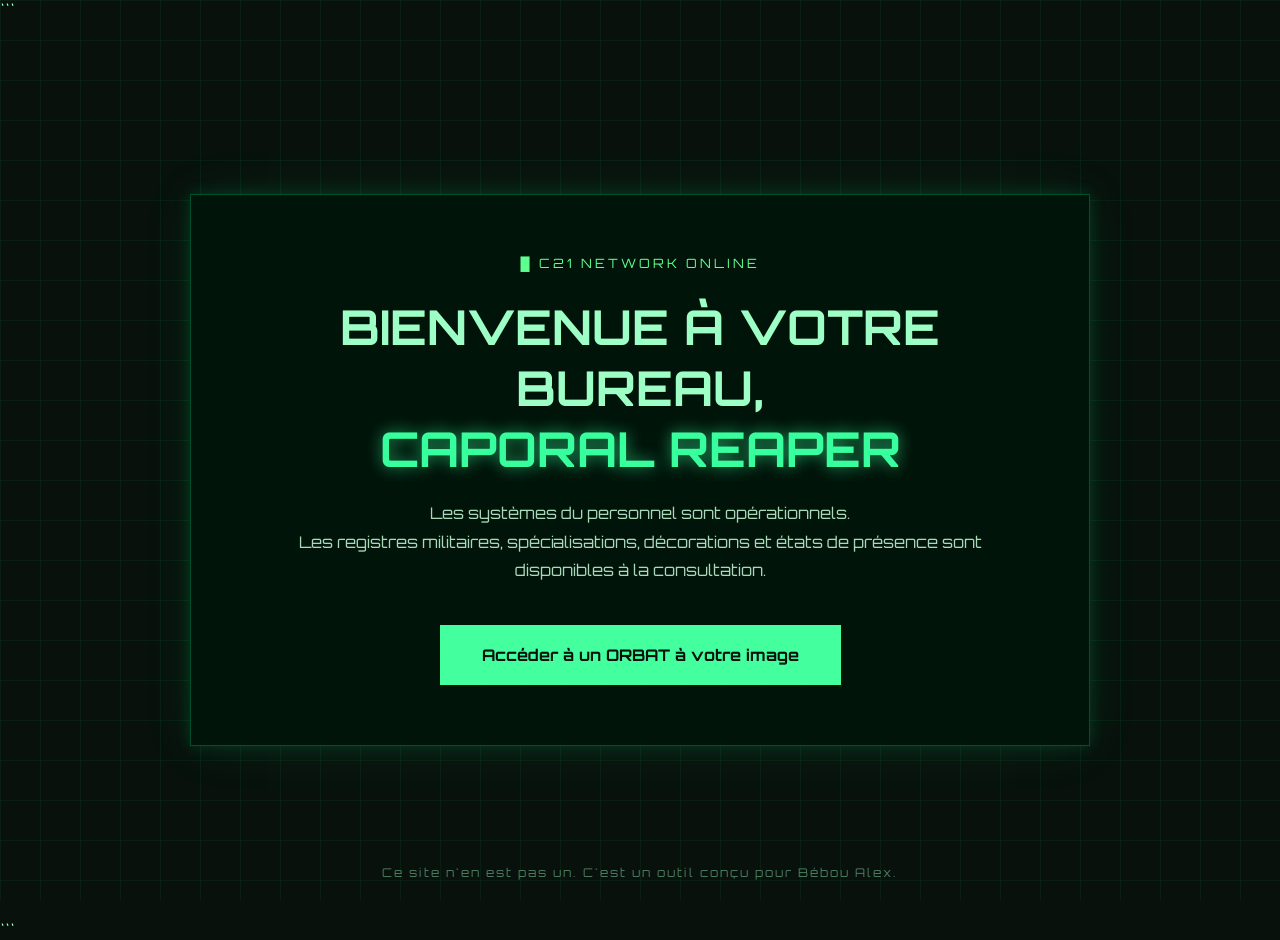
==== index.html @ c573d98b "Add files via upload" ====
<!DOCTYPE html>

<html lang="fr">
<head>
    <meta charset="UTF-8">
    <meta name="viewport" content="width=device-width, initial-scale=1.0">
    <title>C21 ORBAT</title>
    <link rel="stylesheet" href="styleintro.css">
</head>
<body>

```
<div class="background-grid"></div>

<main class="intro-container">

    <div class="intro-panel">

        <p class="status-line">
            █ C21 NETWORK ONLINE
        </p>

        <h1>
            Bienvenue à votre bureau,<br>
            <span>Caporal Reaper</span>
        </h1>

        <p class="intro-text">
            Les systèmes du personnel sont opérationnels.<br>
            Les registres militaires, spécialisations, décorations et états de présence sont disponibles à la consultation.
        </p>

        <a href="indexdef.html" class="launch-button">
            Accéder à un ORBAT à votre image
        </a>

    </div>

</main>

<footer>
    Ce site n'en est pas un. C'est un outil conçu pour Bébou Alex.
</footer>
```

</body>
</html>
---- styleintro.css ----
@import url('https://fonts.googleapis.com/css2?family=Orbitron:wght@400;500;700&display=swap');

*{
    margin:0;
    padding:0;
    box-sizing:border-box;
}

html,
body{
    width:100%;
    height:100%;
}

body{
    font-family:'Orbitron', sans-serif;
    background:#08110c;
    color:#9effc6;
    overflow:hidden;
    position:relative;
}

.background-grid{
    position:absolute;
    top:0;
    left:0;
    right:0;
    bottom:0;

    background:
        linear-gradient(rgba(0,255,120,0.06) 1px, transparent 1px),
        linear-gradient(90deg, rgba(0,255,120,0.06) 1px, transparent 1px);

    background-size:40px 40px;

    animation:gridMove 12s linear infinite;
}

@keyframes gridMove{
    from{
        transform:translateY(0);
    }

    to{
        transform:translateY(40px);
    }
}

.intro-container{
    position:relative;
    z-index:2;

    display:flex;
    justify-content:center;
    align-items:center;

    width:100%;
    height:100%;
}

.intro-panel{

    width:900px;
    max-width:90%;

    padding:60px;

    text-align:center;

    border:1px solid rgba(0,255,140,0.25);

    background:rgba(0,20,10,0.85);

    box-shadow:
        0 0 15px rgba(0,255,140,0.15),
        0 0 50px rgba(0,255,140,0.08);
}

.status-line{
    color:#5dff8f;
    font-size:0.8rem;
    letter-spacing:3px;
    margin-bottom:25px;
}

h1{
    font-size:3rem;
    margin-bottom:20px;
    text-transform:uppercase;
}

h1 span{
    color:#38ff9d;
    text-shadow:0 0 15px rgba(56,255,157,0.6);
}

.intro-text{
    color:#a9d9b7;
    line-height:1.8;
    margin-bottom:40px;
}

.launch-button{

    display:inline-block;

    padding:18px 40px;

    text-decoration:none;

    color:#08110c;

    font-weight:bold;

    background:#43ff9e;

    border:2px solid #43ff9e;

    transition:all 0.25s ease;
}

.launch-button:hover{

    background:transparent;

    color:#43ff9e;

    box-shadow:0 0 20px rgba(67,255,158,0.4);
}

footer{

    position:absolute;

    left:0;
    right:0;
    bottom:20px;

    text-align:center;

    color:rgba(158,255,198,0.45);

    font-size:0.75rem;

    letter-spacing:2px;

    z-index:5;
}
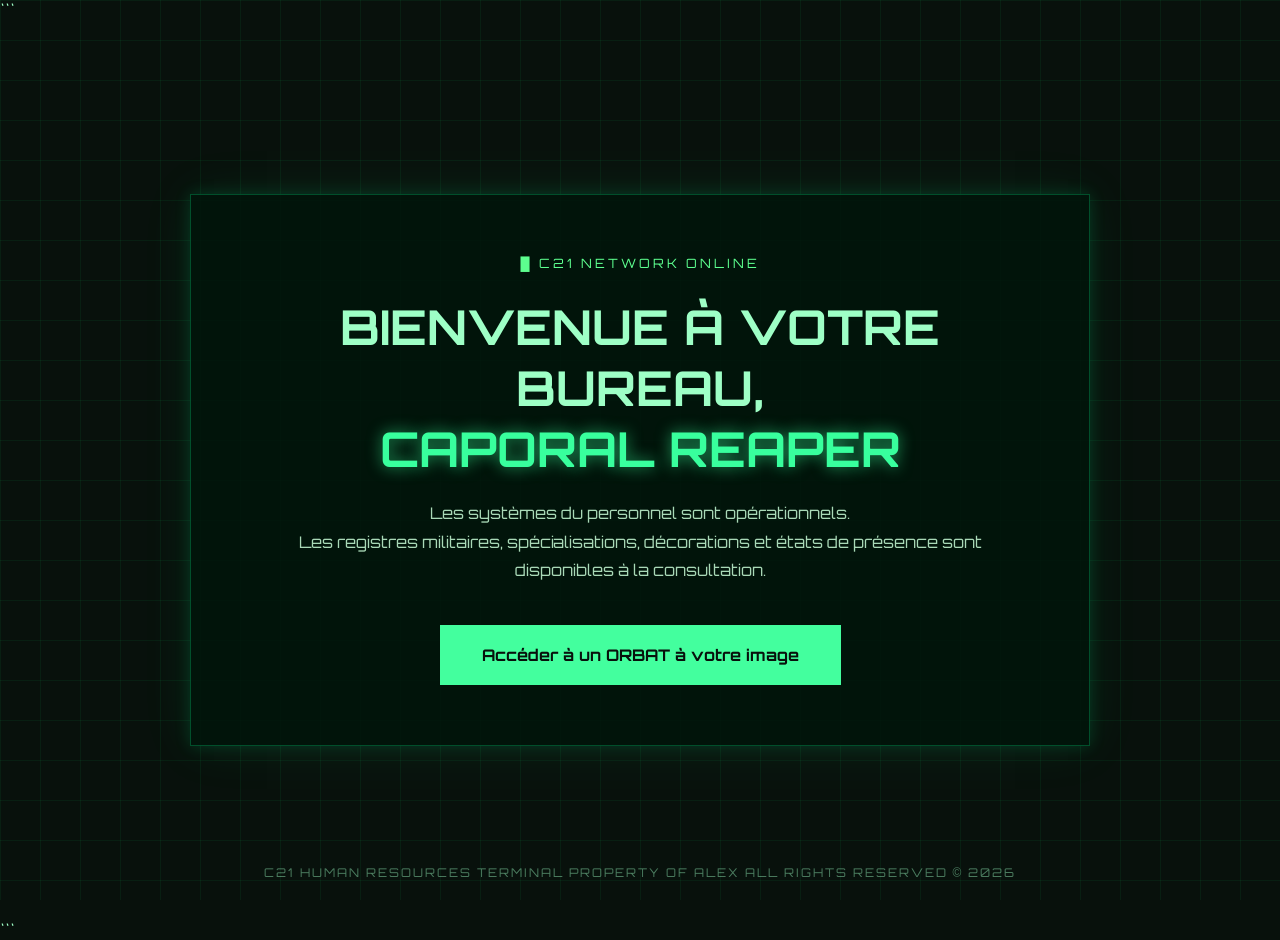
==== commit f2dace6f: "Add files via upload" ====
--- a/index.html
+++ b/index.html
@@ -39,7 +39,9 @@
 </main>
 
 <footer>
-    Ce site n'en est pas un. C'est un outil conçu pour Bébou Alex.
+    C21 HUMAN RESOURCES TERMINAL
+PROPERTY OF ALEX
+ALL RIGHTS RESERVED © 2026
 </footer>
 ```
 
